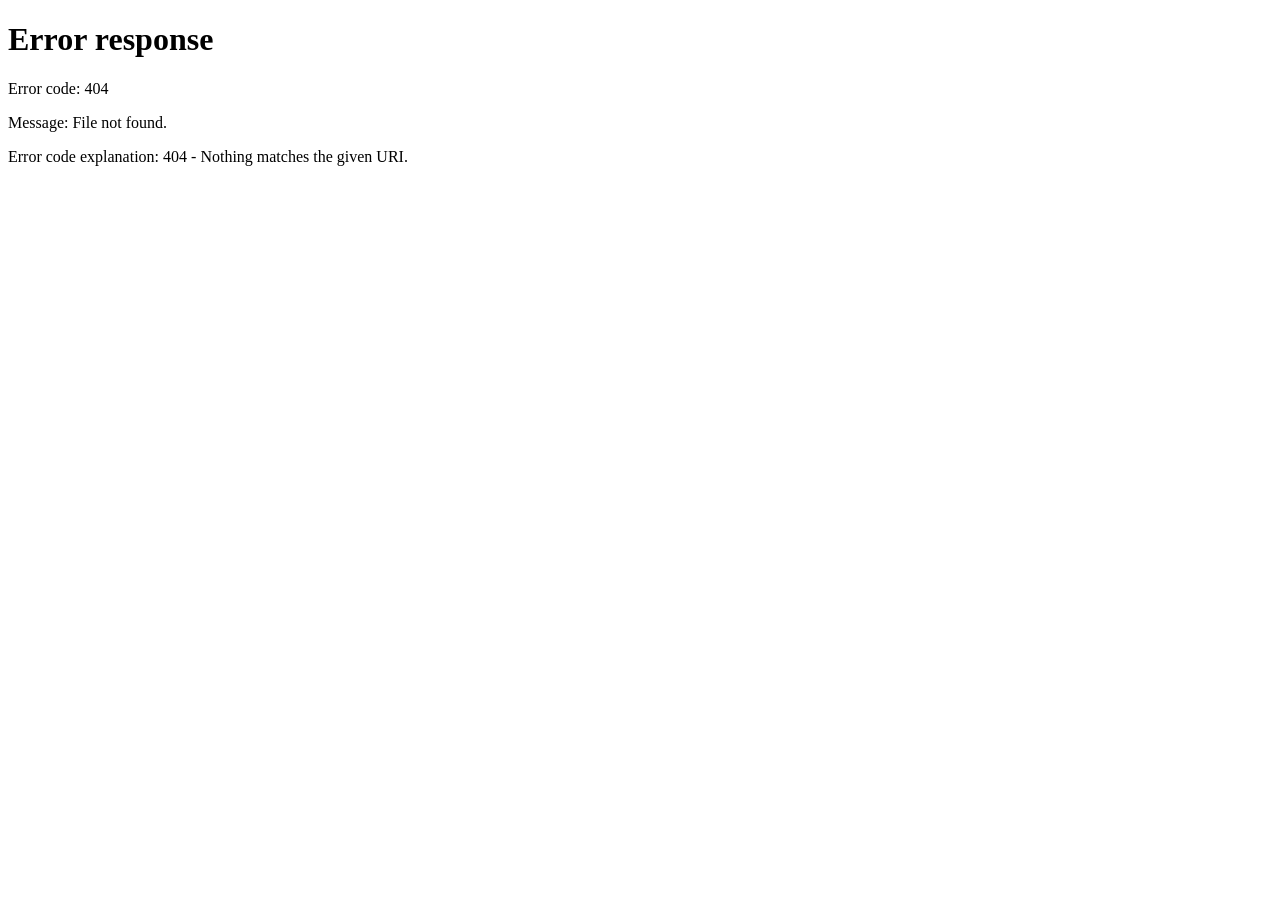
==== pages/index.html @ e5030313 "cambie el loghing" ====
<!DOCTYPE html>
<html lang="es">
<head>
    <meta charset="UTF-8">
    <meta name="viewport" content="width=device-width, initial-scale=1.0">
    <title>Intranet Escolar - Panel Principal</title>
    <!-- Conectamos el CSS del panel -->
    <link rel="stylesheet" href="../src/css/styel.css">
</head>
<body>

    <!-- Navegación lateral accesible -->
    <nav class="sidebar" aria-label="Menú principal">
        <h2>Mi Colegio</h2>
        <ul>
            <li><a href="#" aria-current="page">Inicio</a></li>
            <li><a href="#">Tablón de Comunicados</a></li>
            <li><a href="#">Módulo Académico</a></li>
            <!-- Este menú estará oculto por defecto -->
            <li><a href="#" id="menu-gestion" style="display: none;">Gestión de Usuarios</a></li>
            <li><a href="#">Mi Perfil</a></li>
            <li><a href="#" id="btn-cerrar-sesion">Cerrar Sesión</a></li>
        </ul>
    </nav>

    <!-- Área principal -->
    <main class="contenido">
        <header class="topbar">
            <!-- El mensaje cambiará con JS -->
            <h1 id="mensaje-bienvenida">Cargando...</h1>
            <span>Ciclo Escolar 2026</span>
        </header>

        <section class="tarjetas">
            <article class="tarjeta">
                <h3>Últimos Avisos</h3>
                <p>Revisa el tablón de comunicados para ver las actualizaciones del centro.</p>
            </article>
            
            <article class="tarjeta" id="tarjeta-notas">
                <h3>Módulo Académico</h3>
                <p>Consulta notas, asistencia y horarios.</p>
            </article>

            <!-- Esta tarjeta estará oculta por defecto -->
            <article class="tarjeta" id="tarjeta-gestion" style="display: none;">
                <h3>Gestión de Usuarios</h3>
                <p>Alta, baja y edición de personas (Solo Administración).</p>
            </article>
        </section>
    </main>

    <!-- Conectamos la lógica del panel -->
    <script src="../src/js/index.js"></script>
</body>
</html>
---- src/css/styel.css ----
:root {
    --color-primario: #004aad; /* Azul oscuro corporativo */
    --color-secundario: #f4f6f9; /* Fondo gris muy claro */
    --color-texto: #333333; /* Texto oscuro para buena lectura */
    --color-blanco: #ffffff;
}

* {
    box-sizing: border-box;
    margin: 0;
    padding: 0;
    font-family: 'Segoe UI', Tahoma, Geneva, Verdana, sans-serif;
}

body {
    display: flex;
    min-height: 100vh;
    background-color: var(--color-secundario);
    color: var(--color-texto);
}

/* --- BARRA LATERAL (SIDEBAR) --- */
nav.sidebar {
    width: 250px;
    background-color: var(--color-primario);
    color: var(--color-blanco);
    display: flex;
    flex-direction: column;
    padding: 20px;
    box-shadow: 2px 0 5px rgba(0,0,0,0.1);
}

nav.sidebar h2 {
    margin-bottom: 30px;
    font-size: 1.5rem;
    text-align: center;
    border-bottom: 1px solid rgba(255,255,255,0.2);
    padding-bottom: 15px;
}

nav.sidebar ul {
    list-style: none;
}

nav.sidebar ul li {
    margin-bottom: 15px;
}

nav.sidebar a {
    color: var(--color-blanco);
    text-decoration: none;
    font-size: 1.1rem;
    display: block;
    padding: 10px;
    border-radius: 5px;
    transition: background 0.3s ease;
}

nav.sidebar a:hover, nav.sidebar a:focus {
    background-color: #003380;
    outline: 2px solid #ffcc00; /* Accesibilidad: Foco con teclado */
}

/* --- ÁREA PRINCIPAL --- */
main.contenido {
    flex: 1;
    padding: 40px;
    overflow-y: auto; /* Permite hacer scroll si hay muchas tarjetas */
}

header.topbar {
    display: flex;
    justify-content: space-between;
    align-items: center;
    margin-bottom: 30px;
    padding-bottom: 15px;
    border-bottom: 2px solid #ddd;
}

header.topbar h1 {
    font-size: 1.8rem;
    color: var(--color-primario);
}

header.topbar span {
    font-weight: bold;
    color: #666;
}

/* --- TARJETAS (MÓDULOS) --- */
section.tarjetas {
    display: grid;
    grid-template-columns: repeat(auto-fit, minmax(280px, 1fr));
    gap: 20px;
}

article.tarjeta {
    background: var(--color-blanco);
    padding: 25px;
    border-radius: 8px;
    box-shadow: 0 4px 8px rgba(0,0,0,0.05);
    border-top: 4px solid var(--color-primario);
    transition: transform 0.2s ease;
}

article.tarjeta:hover {
    transform: translateY(-5px); /* Pequeña animación al pasar el mouse */
}

article.tarjeta h3 {
    color: var(--color-primario);
    margin-bottom: 10px;
    font-size: 1.3rem;
}

article.tarjeta p {
    color: #555;
    line-height: 1.5;
}
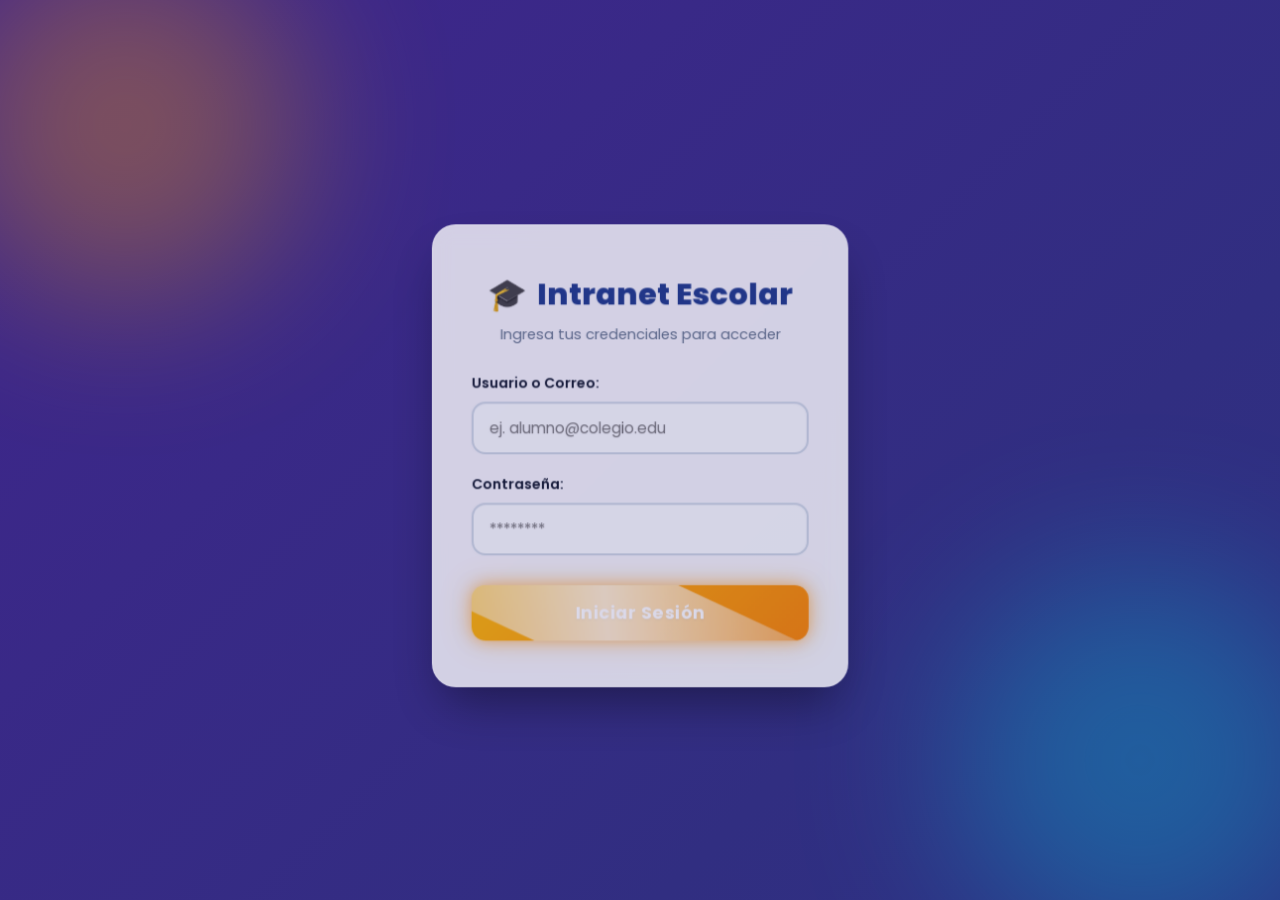
==== commit 2b287b11: "parte final del trabajo. Hanxel, Oscar y Wayner" ====
--- a/pages/index.html
+++ b/pages/index.html
@@ -1,56 +1,11 @@
 <!DOCTYPE html>
 <html lang="es">
 <head>
-    <meta charset="UTF-8">
-    <meta name="viewport" content="width=device-width, initial-scale=1.0">
-    <title>Intranet Escolar - Panel Principal</title>
-    <!-- Conectamos el CSS del panel -->
-    <link rel="stylesheet" href="../src/css/styel.css">
+  <meta charset="UTF-8">
+  <meta http-equiv="refresh" content="0; url=login.html">
+  <title>Intranet Escolar</title>
 </head>
 <body>
-
-    <!-- Navegación lateral accesible -->
-    <nav class="sidebar" aria-label="Menú principal">
-        <h2>Mi Colegio</h2>
-        <ul>
-            <li><a href="#" aria-current="page">Inicio</a></li>
-            <li><a href="#">Tablón de Comunicados</a></li>
-            <li><a href="#">Módulo Académico</a></li>
-            <!-- Este menú estará oculto por defecto -->
-            <li><a href="#" id="menu-gestion" style="display: none;">Gestión de Usuarios</a></li>
-            <li><a href="#">Mi Perfil</a></li>
-            <li><a href="#" id="btn-cerrar-sesion">Cerrar Sesión</a></li>
-        </ul>
-    </nav>
-
-    <!-- Área principal -->
-    <main class="contenido">
-        <header class="topbar">
-            <!-- El mensaje cambiará con JS -->
-            <h1 id="mensaje-bienvenida">Cargando...</h1>
-            <span>Ciclo Escolar 2026</span>
-        </header>
-
-        <section class="tarjetas">
-            <article class="tarjeta">
-                <h3>Últimos Avisos</h3>
-                <p>Revisa el tablón de comunicados para ver las actualizaciones del centro.</p>
-            </article>
-            
-            <article class="tarjeta" id="tarjeta-notas">
-                <h3>Módulo Académico</h3>
-                <p>Consulta notas, asistencia y horarios.</p>
-            </article>
-
-            <!-- Esta tarjeta estará oculta por defecto -->
-            <article class="tarjeta" id="tarjeta-gestion" style="display: none;">
-                <h3>Gestión de Usuarios</h3>
-                <p>Alta, baja y edición de personas (Solo Administración).</p>
-            </article>
-        </section>
-    </main>
-
-    <!-- Conectamos la lógica del panel -->
-    <script src="../src/js/index.js"></script>
+  <p>Redirigiendo a <a href="login.html">Iniciar sesion</a>…</p>
 </body>
-</html>+</html>
